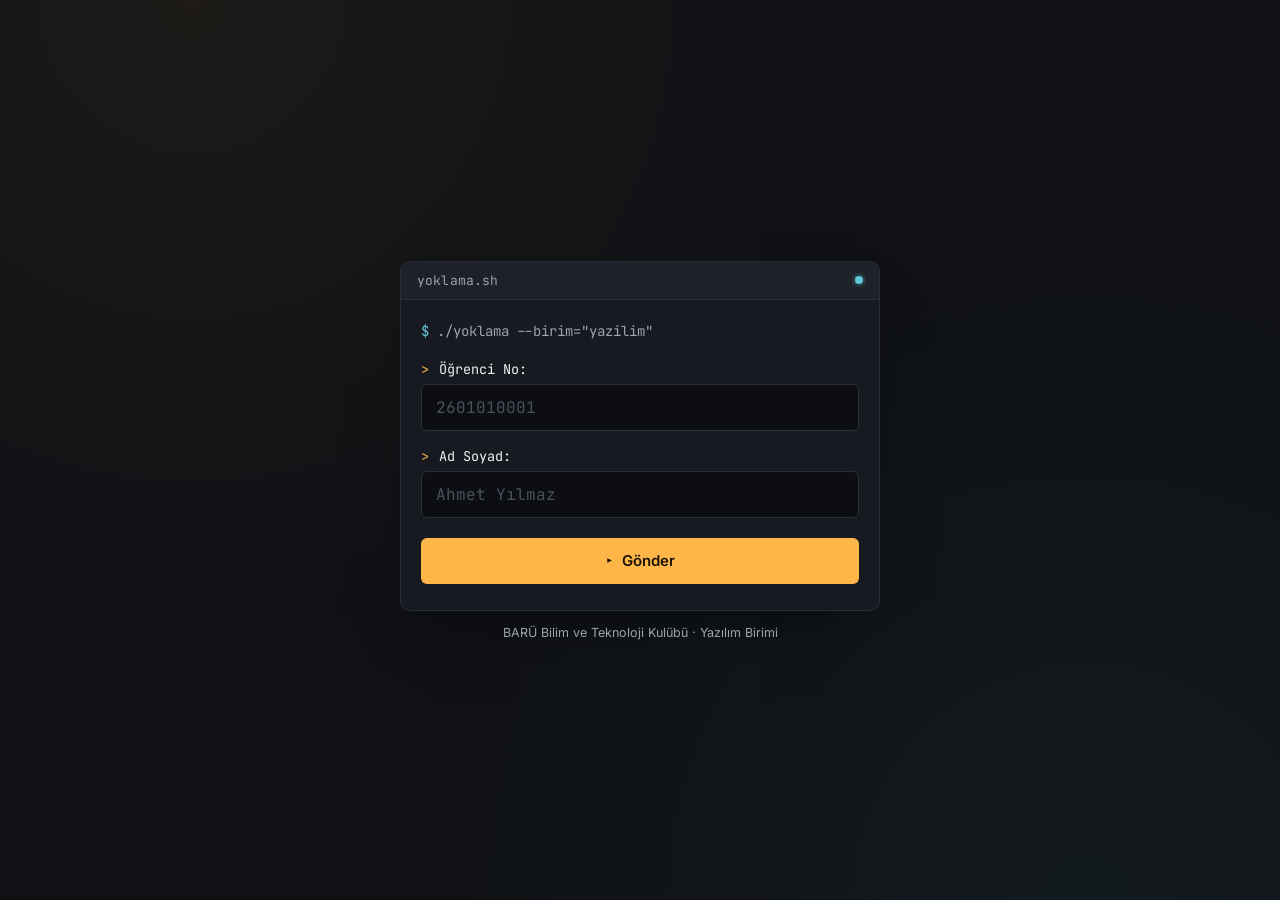
==== index.html @ 68be39a6 "BARÜ Yazılım Birimi yoklama sitesi: terminal temalı form, QR ekranı, Apps Script arka ucu" ====
<!doctype html>
<html lang="tr">
<head>
<meta charset="utf-8">
<meta name="viewport" content="width=device-width, initial-scale=1, viewport-fit=cover">
<title>BARÜ Yazılım Birimi — Yoklama</title>
<meta name="description" content="BARÜ Bilim ve Teknoloji Kulübü Yazılım Birimi yoklama ekranı.">
<link rel="icon" href="data:,">
<link rel="preconnect" href="https://fonts.googleapis.com">
<link rel="preconnect" href="https://fonts.gstatic.com" crossorigin>
<link href="https://fonts.googleapis.com/css2?family=JetBrains+Mono:wght@400;500;700&family=Inter:wght@400;500;600;700&display=swap" rel="stylesheet">
<link rel="stylesheet" href="styles.css">
</head>
<body>

  <main class="stage">
    <div class="term" id="term">
      <div class="term__bar">
        <span class="term__tab">yoklama.sh</span>
        <span class="term__status" id="statusDot" aria-hidden="true"></span>
      </div>

      <div class="term__body">
        <div class="term__banner">
          <span class="term__prompt">$</span> ./yoklama --birim="yazilim"
        </div>

        <form id="form" class="term__form" autocomplete="off" novalidate>
          <div class="field">
            <label class="field__prompt" for="studentNo"><span class="caret">&gt;</span> Öğrenci No:</label>
            <input
              id="studentNo"
              name="studentNo"
              class="field__input"
              type="text"
              inputmode="numeric"
              pattern="[0-9]*"
              placeholder="2601010001"
              maxlength="20"
              required
            >
          </div>

          <div class="field">
            <label class="field__prompt" for="fullName"><span class="caret">&gt;</span> Ad Soyad:</label>
            <input
              id="fullName"
              name="fullName"
              class="field__input"
              type="text"
              placeholder="Ahmet Yılmaz"
              maxlength="80"
              required
            >
          </div>

          <button type="submit" class="submit" id="submitBtn">
            <span class="submit__caret">▸</span> Gönder
          </button>
        </form>

        <div class="output" id="output" aria-live="polite"></div>
      </div>
    </div>

    <p class="footnote">BARÜ Bilim ve Teknoloji Kulübü &middot; Yazılım Birimi</p>
  </main>

  <script src="config.js"></script>
  <script src="script.js"></script>
</body>
</html>
---- styles.css ----
:root {
  --bg: #0f1115;
  --panel: #171a21;
  --panel-raised: #1d212a;
  --line: #2a2e37;
  --text: #eef0f3;
  --muted: #9aa3af;
  --amber: #ffb648;
  --amber-dim: #a87331;
  --cyan: #5ec8d8;
  --danger: #ff6b6b;
  --mono: "JetBrains Mono", ui-monospace, "SFMono-Regular", Menlo, Consolas, monospace;
  --sans: "Inter", -apple-system, BlinkMacSystemFont, "Segoe UI", sans-serif;
}

* { box-sizing: border-box; }

html, body {
  height: 100%;
}

body {
  margin: 0;
  background: var(--bg);
  background-image:
    radial-gradient(circle at 15% 0%, rgba(255, 182, 72, 0.06), transparent 45%),
    radial-gradient(circle at 85% 100%, rgba(94, 200, 216, 0.05), transparent 45%);
  color: var(--text);
  font-family: var(--sans);
  -webkit-font-smoothing: antialiased;
  display: flex;
  align-items: center;
  justify-content: center;
  padding: 24px 16px;
}

.stage {
  width: 100%;
  max-width: 480px;
  display: flex;
  flex-direction: column;
  gap: 14px;
}

.term {
  background: var(--panel);
  border: 1px solid var(--line);
  border-radius: 10px;
  overflow: hidden;
  box-shadow: 0 30px 60px -30px rgba(0, 0, 0, 0.6);
}

.term__bar {
  display: flex;
  align-items: center;
  justify-content: space-between;
  padding: 10px 16px;
  background: var(--panel-raised);
  border-bottom: 1px solid var(--line);
}

.term__tab {
  font-family: var(--mono);
  font-size: 13px;
  color: var(--muted);
  letter-spacing: 0.01em;
}

.term__status {
  width: 8px;
  height: 8px;
  border-radius: 50%;
  background: var(--cyan);
  box-shadow: 0 0 0 3px rgba(94, 200, 216, 0.15);
}

.term__status.is-busy {
  background: var(--amber);
  box-shadow: 0 0 0 3px rgba(255, 182, 72, 0.18);
  animation: pulse 0.9s ease-in-out infinite;
}

.term__status.is-error {
  background: var(--danger);
  box-shadow: 0 0 0 3px rgba(255, 107, 107, 0.18);
}

@keyframes pulse {
  0%, 100% { opacity: 1; }
  50% { opacity: 0.35; }
}

.term__body {
  padding: 22px 20px 26px;
}

.term__banner {
  font-family: var(--mono);
  font-size: 14px;
  color: var(--muted);
  margin-bottom: 20px;
}

.term__prompt {
  color: var(--cyan);
}

.term__form {
  display: flex;
  flex-direction: column;
  gap: 16px;
}

.field {
  display: flex;
  flex-direction: column;
  gap: 6px;
}

.field__prompt {
  font-family: var(--mono);
  font-size: 13.5px;
  color: var(--text);
}

.caret {
  color: var(--amber);
  margin-right: 2px;
}

.field__input {
  background: #0c0e12;
  border: 1px solid var(--line);
  border-radius: 6px;
  color: var(--text);
  font-family: var(--mono);
  font-size: 16px;
  padding: 12px 14px;
  outline: none;
  transition: border-color 120ms ease, box-shadow 120ms ease;
}

.field__input::placeholder {
  color: #4b5160;
}

.field__input:focus {
  border-color: var(--amber-dim);
  box-shadow: 0 0 0 3px rgba(255, 182, 72, 0.12);
}

.field__input:invalid:not(:placeholder-shown):not(:focus) {
  border-color: var(--danger);
}

.submit {
  margin-top: 4px;
  display: inline-flex;
  align-items: center;
  justify-content: center;
  gap: 8px;
  background: var(--amber);
  color: #1a1304;
  border: none;
  border-radius: 6px;
  font-family: var(--sans);
  font-weight: 600;
  font-size: 15px;
  padding: 13px 18px;
  cursor: pointer;
  transition: transform 80ms ease, background 120ms ease, opacity 120ms ease;
}

.submit:hover { background: #ffc266; }
.submit:active { transform: scale(0.98); }

.submit:disabled {
  opacity: 0.55;
  cursor: default;
  transform: none;
}

.submit__caret {
  font-family: var(--mono);
  color: #1a1304;
}

.output {
  margin-top: 18px;
  font-family: var(--mono);
  font-size: 13.5px;
  line-height: 1.6;
  white-space: pre-wrap;
  min-height: 0;
}

.output:empty { margin-top: 0; }

.output .ok { color: #8fd98a; }
.output .err { color: var(--danger); }
.output .sub { color: var(--muted); display: block; }

.output .cursor {
  display: inline-block;
  width: 8px;
  height: 14px;
  background: var(--amber);
  margin-left: 2px;
  vertical-align: -2px;
  animation: blink 1s steps(1) infinite;
}

@keyframes blink {
  50% { opacity: 0; }
}

.footnote {
  text-align: center;
  font-size: 12.5px;
  color: var(--muted);
  margin: 0;
}

@media (prefers-reduced-motion: reduce) {
  .term__status.is-busy { animation: none; }
  .cursor { animation: none; }
}

@media (max-width: 380px) {
  .term__body { padding: 18px 16px 22px; }
}
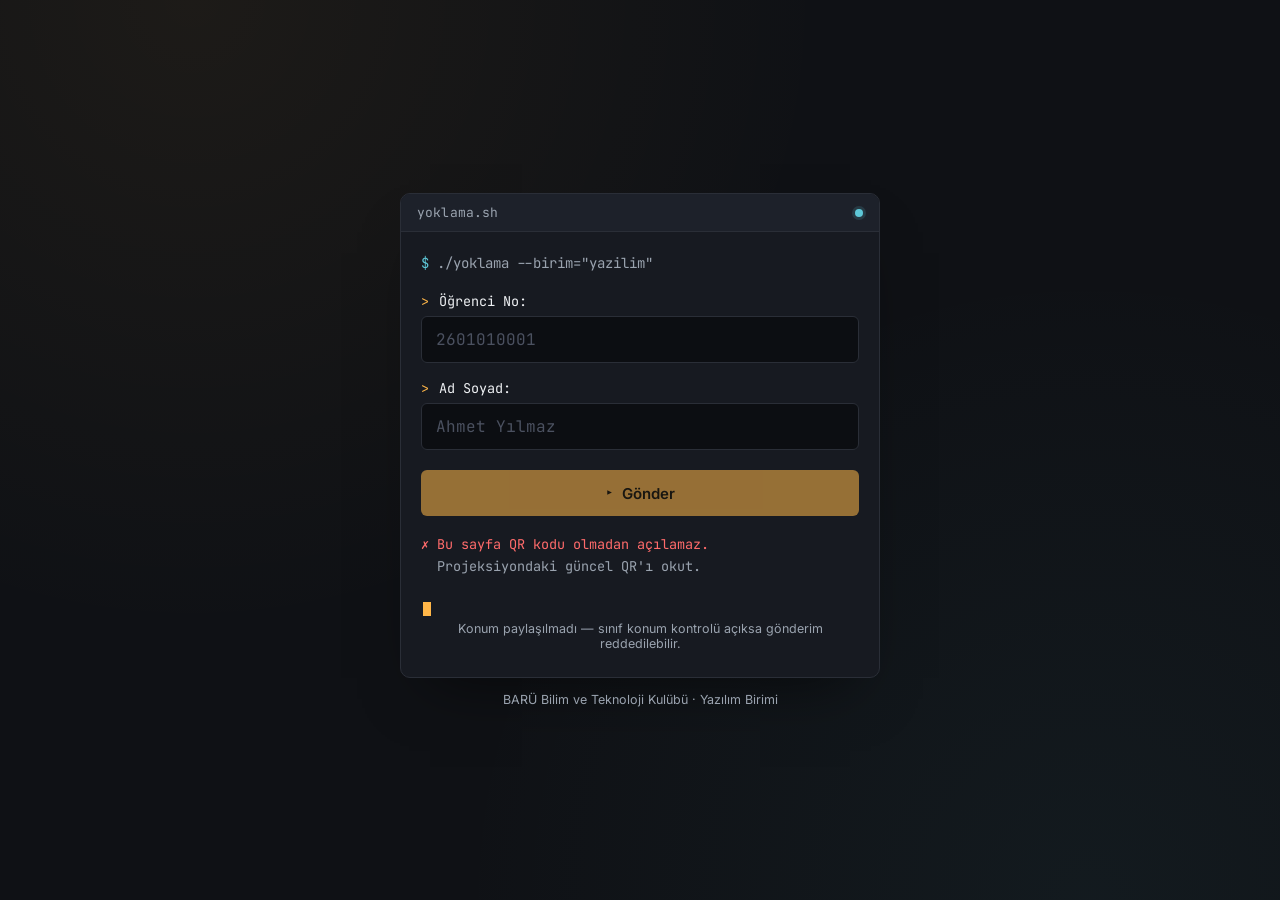
==== commit 5d888bac: "Oturum tabanlı QR + konum doğrulaması ekle (sahte yoklama koruması) QR her ~20 dakikada otomatik yen" ====
--- a/index.html
+++ b/index.html
@@ -60,6 +60,7 @@
         </form>
 
         <div class="output" id="output" aria-live="polite"></div>
+        <p class="footnote" id="geoNote"></p>
       </div>
     </div>
 
